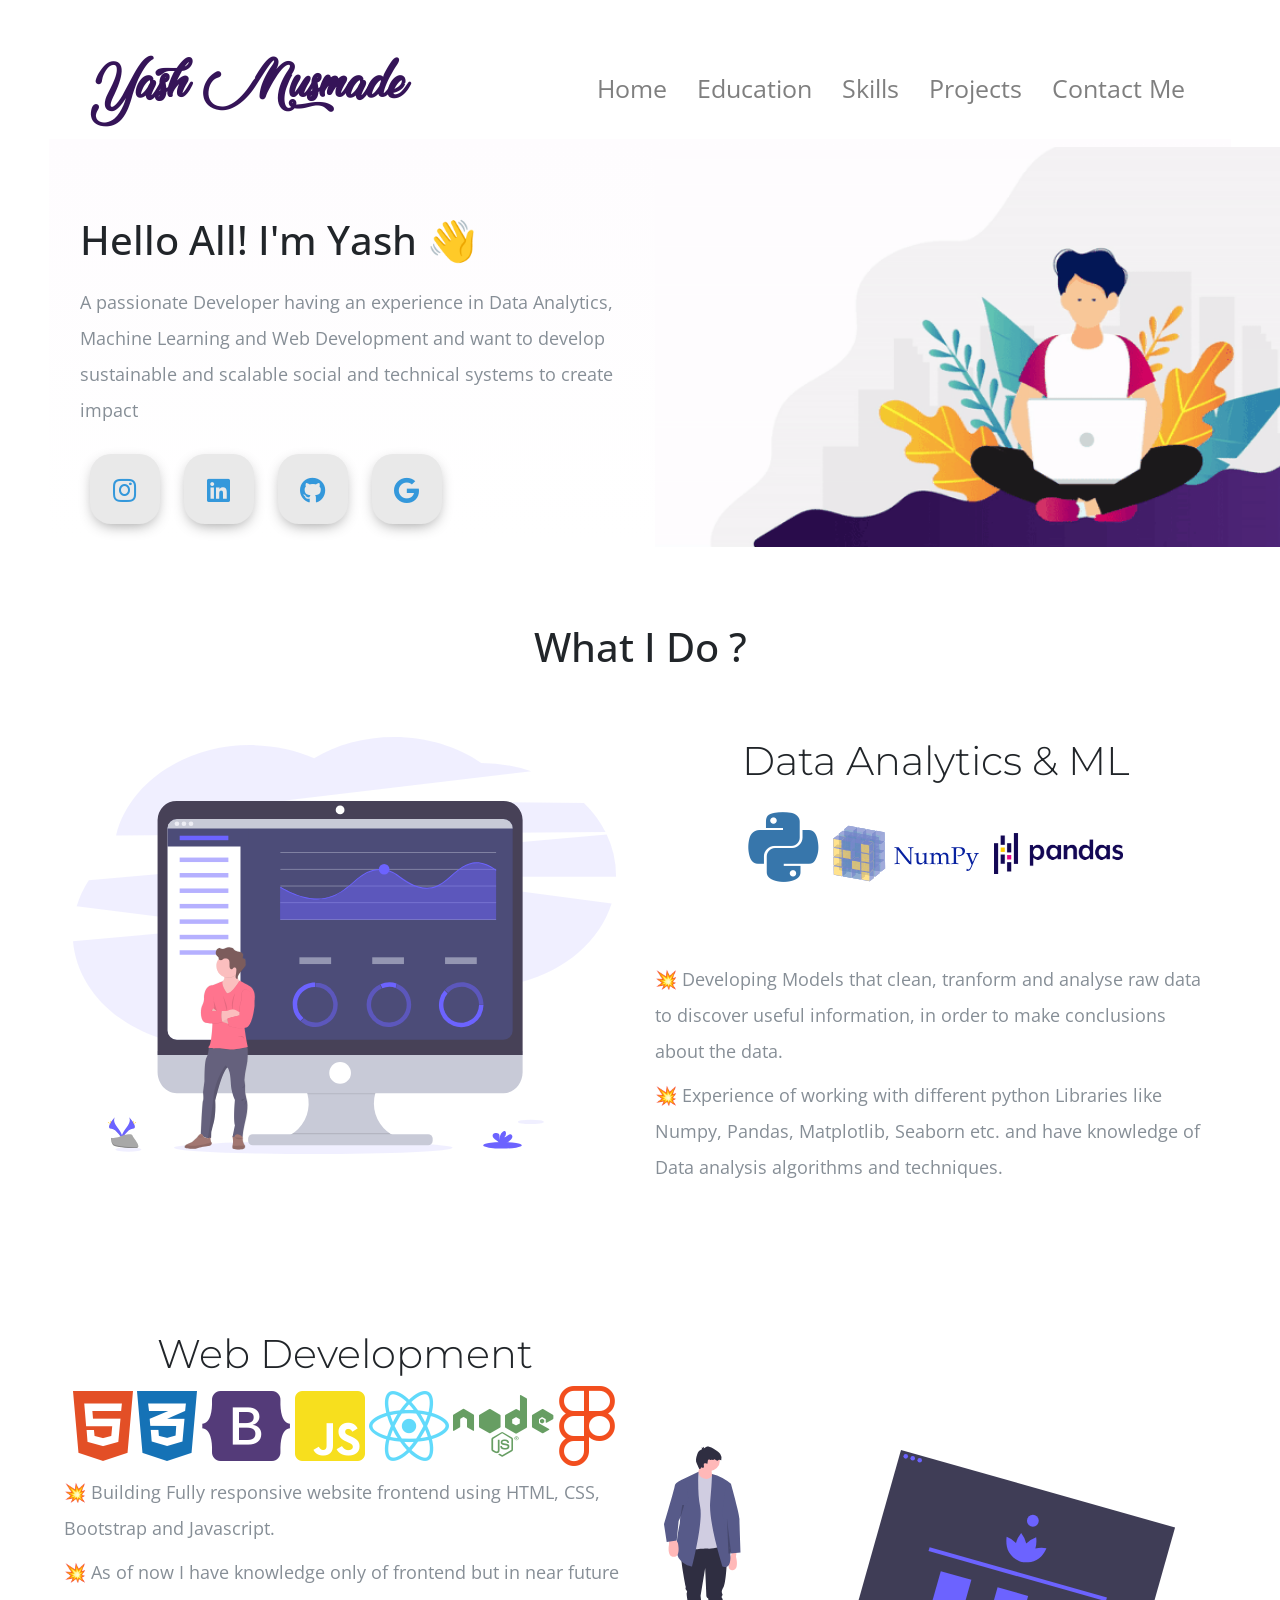
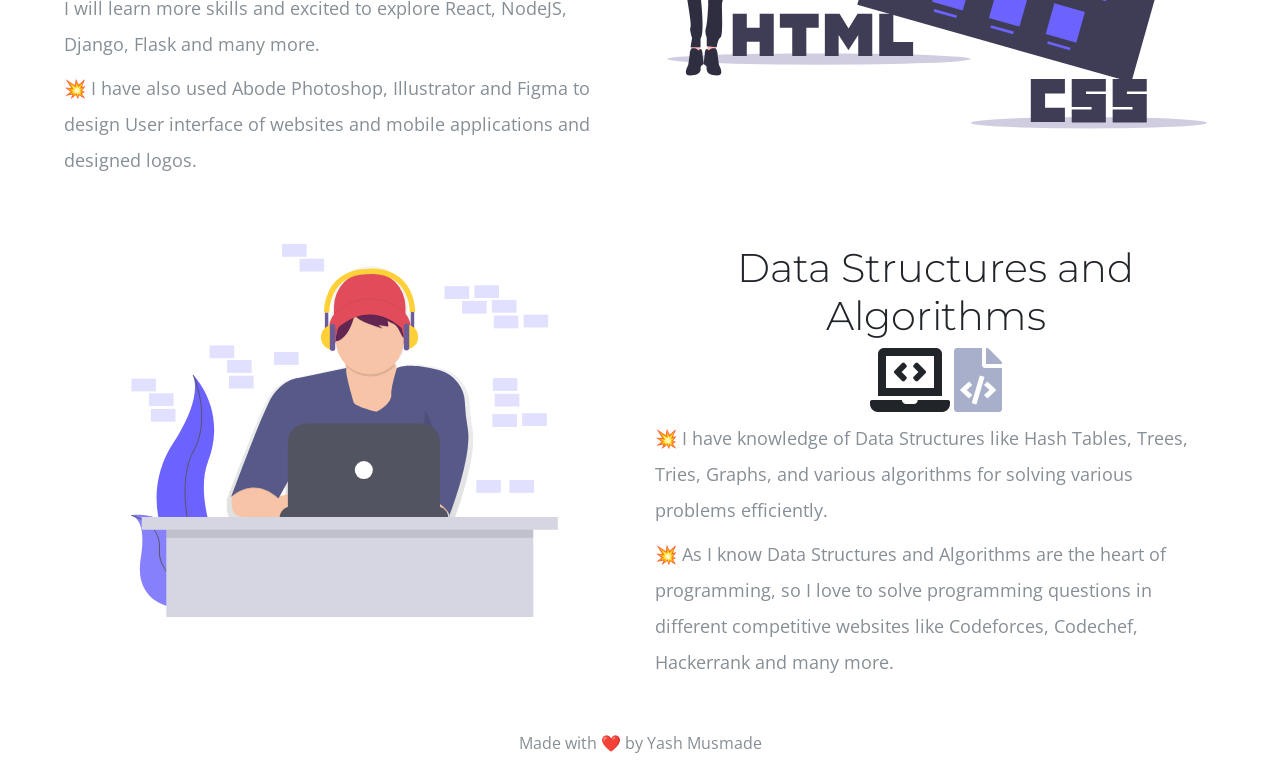
==== index.html @ be8a33c7 "Yash Musmade Updated Portfolio" ====
<!DOCTYPE html>
<html lang="en" dir="ltr">

<head>
  <meta charset="utf-8">
  <meta name="viewport" content="width=device-width,initial-scale=1">
  <title>Yash's Portfolio</title>
  <link rel="icon" href="Image/engineer.ico">
  <link rel="stylesheet" href="https://stackpath.bootstrapcdn.com/bootstrap/4.5.0/css/bootstrap.min.css" integrity="sha384-9aIt2nRpC12Uk9gS9baDl411NQApFmC26EwAOH8WgZl5MYYxFfc+NcPb1dKGj7Sk" crossorigin="anonymous">
  <link rel="stylesheet" href="style.css">
  
  <link href="https://fonts.googleapis.com/css2?family=Arizonia&family=Montserrat:wght@400;800&display=swap" rel="stylesheet">
  <link href="https://fonts.googleapis.com/css2?family=Open+Sans:wght@700&display=swap" rel="stylesheet">
  <link rel="stylesheet" href="https://use.fontawesome.com/releases/v5.4.1/css/all.css" />
  <link rel="stylesheet" href="https://cdnjs.cloudflare.com/ajax/libs/font-awesome/5.13.1/css/all.min.css">
  <script src="https://code.jquery.com/jquery-3.5.1.slim.min.js" integrity="sha384-DfXdz2htPH0lsSSs5nCTpuj/zy4C+OGpamoFVy38MVBnE+IbbVYUew+OrCXaRkfj" crossorigin="anonymous"></script>
  <script src="https://cdn.jsdelivr.net/npm/popper.js@1.16.0/dist/umd/popper.min.js" integrity="sha384-Q6E9RHvbIyZFJoft+2mJbHaEWldlvI9IOYy5n3zV9zzTtmI3UksdQRVvoxMfooAo" crossorigin="anonymous"></script>
  <script src="https://stackpath.bootstrapcdn.com/bootstrap/4.5.0/js/bootstrap.min.js" integrity="sha384-OgVRvuATP1z7JjHLkuOU7Xw704+h835Lr+6QL9UvYjZE3Ipu6Tp75j7Bh/kR0JKI" crossorigin="anonymous"></script>
</head>
<body class="container-fluid body_section">
        <header>
              <nav class="navbar navbar-expand-lg navbar-light ">
                <a class="navbar-brand brand-name" href="#">Yash Musmade</a>
                <button class="navbar-toggler" type="button" data-toggle="collapse" data-target="#navbarSupportedContent" aria-controls="navbarSupportedContent" aria-expanded="false" aria-label="Toggle navigation">
                  <span class="navbar-toggler-icon"></span>
                </button>
        
                <div class="collapse navbar-collapse" id="navbarSupportedContent">
                  <ul class="navbar-nav ml-auto">
                    <li class="nav-item">
                      <a class="nav-link headerachor" href="index.html">Home</a>
                    </li>
                    <li class="nav-item">
                      <a class="nav-link headerachor" href="Education.html">Education</a>
                    </li>
                    <li class="nav-item">
                      <a class="nav-link headerachor" href="skill.html">Skills</a>
                    </li>
                    <li class="nav-item">
                      <a class="nav-link headerachor" href="Project.html">Projects</a>
                    </li>
                    <li class="nav-item">
                      <a class="nav-link headerachor" href="contact.html">Contact Me</a>
                    </li>
                  </ul>
              </nav>
          </header>

          <section id = "Home">
              <div class="row column1">
                <div class="col-lg-6 col-md-6 first-image">
                    <img class = "boyimage" src="Image/20200630_162659.gif" alt="">
                </div>  
                  <div class="col-lg-6 section-1">
                      <h1 class = "Hello">Hello All! I'm Yash <span class="wave">👋</span></h1>
                      <p>A passionate Developer having an experience in Data Analytics,
                          Machine Learning and Web Development and want to develop sustainable and 
                          scalable social and technical systems to create impact</p>
                          <div class=social_media_icon>
                            <a class="btn" href="https://www.instagram.com/yash_musmade_patil/" target=_blank>
                              <i class="fab fa-instagram"></i>
                            </a>
                            <a class="btn" href="https://www.linkedin.com/in/yash-musmade-8310b71b9/" target=_blank>
                              <i class="fab fa-linkedin" aria-hidden="true"></i>
                            </a>
                            <a class="btn" href="https://github.com/Yash2565" target=_blank>
                              <i class="fab fa-github"></i>
                            </a>
                            <a class="btn" href="mailto:yashmusmade64@gmail.com" target=_blank>
                              <i class="fab fa-google"></i>
                            </a>
                          </div>
                  </div>
                  <div class="Image-boy col-lg-6"><img class="boy" src="Image/Boy-image.png" alt=""></div>
              </div>
          </section>


          <section id=Whatido>
            <h1>What I Do ?</h1>
              <div class = "row feature-1">
                  <div class="col-lg-6 col-md-6 Feature-first-image ">
                    <img class = "Feature-svg-image" src="Image/Data_Analysis.svg" alt="">
                  </div>
                  <div class="col-lg-6 col-md-6">
                    <h1 class= "Feature-Heading" >Data Analytics & ML</h1>
                    <ul class = "dev-icon">
                      <li><i class="fab fa-python fa-5x" style="color:#3776ab"></i></li>
                      <li><img class="numpy" src="Image/numpy-ar21.svg" alt=""></li>
                      <li><img class = "pandas" src="Image/kindpng_5747046.png" alt=""></li>
                    </ul>
                    <div class = "Data-Analytic">
                      <p class ="Features-paragraph">
                         💥 Developing Models that clean, tranform and analyse raw data to discover useful information,
                         in order to make conclusions about the data.</p>
                      <p  class ="Features-paragraph">
                         💥 Experience of working with different python Libraries like Numpy, Pandas, Matplotlib, Seaborn etc. and have knowledge of
                        Data analysis algorithms and techniques.</p>
                    </div>
                </div>
              </div>
              <div class="row feature-2">
                <div class="col-lg-6 col-md-6 feature-web">
                  <h1 class="Feature-Heading">Web Development</h1>
                  <ul class = "dev-icon">
                    <li><i class="fab fa-html5 fa-5x" style="color:#e34f26"></i></li>
                    <li><i class="fab fa-css3-alt fa-5x" style="color:#1572b6"></i></li>
                    <li><i class="fab fa-bootstrap fa-5x" style="color:#543b79"></i></li>
                    <li><i class="fab fa-js-square fa-5x" style="color:#f7df1e"></i></li>
                    <li><i class="fab fa-react fa-5x" style="color:#61dafb"></i></li>
                    <li><i class="fab fa-node fa-5x" style="color:#679e63"></i></li>
                    <li><i class="fab fa-figma fa-5x" style="color:#f24e1e"></i></li>
                
                  </ul>
                  <div class = "Data-Analytic">
                    <p class ="Features-paragraph">
                       💥 Building Fully responsive website frontend using HTML, CSS, Bootstrap and Javascript.</p>
                    <p  class ="Features-paragraph">
                       💥 As of now I have knowledge only of frontend but in near future I will learn more skills and excited to explore React, NodeJS, Django, Flask and many more.</p>
                      <p  class ="Features-paragraph">
                       💥 I have also used Abode Photoshop, Illustrator and Figma to design User interface of websites and mobile applications and designed logos.</p>
                      </div>
                </div>
                <div class="col-lg-6 col-md-6 Feature-second-image ">
                  <img class = "Feature-svg-image" src="Image/website.svg" alt="">
                </div>
              </div>
              <div class="row feature-3">
                <div class = "col-lg-6 col-md-6 Feature-third-image">
                    <img class = "Feature-svg-image-3" src="Image/Coding.svg" alt="">
                  </div>
                  <div class="col-lg-6 col-md-6 feature-coding">
                    <h1 class="Feature-Heading">Data Structures and Algorithms</h1>
                    <ul class = "dev-icon">
                     <li></li>
                     <li><i class="fas fa-laptop-code fa-4x"></i></li>
                     
                     <li><i class="fas fa-file-code fa-4x" style="color: #a8afcb;"></i></li>
                    </ul>
                    <div class = "Data-Analytic">
                      <p class ="Features-paragraph">
                         💥 I have knowledge of Data Structures like Hash Tables, Trees, Tries, Graphs, and various algorithms for solving various problems efficiently.</p>
                      <p  class ="Features-paragraph">
                         💥 As I know Data Structures and Algorithms are the heart of programming, so I love to solve programming questions in different competitive websites like Codeforces, Codechef, Hackerrank and many more.</p>
                        </div>
                  </div>
              </div>
               
        
          </section>
    <footer class=footer>Made with ❤️ by Yash Musmade</footer>
</body>
</html>
---- style.css ----
body{
    font-family: 'Open Sans', sans-serif;
    margin: 0;
  }
.body_section{
    padding : 3% 5% 1%;
}

p{
  font-size: 18px;
}

  a{
    text-decoration: none;
  }

  @font-face{
    font-family: "Lovely Home";
    src:local('Lovely Home'), 
    url("Image/LovelyHome-9aBZ.ttf") format('truetype');

  }

.brand-name ,.navbar-light .navbar-brand{
      /* font-family: "Brush Script MT"; */
      /* margin-bottom: 3px; */
      font-family: "Lovely Home";
      font-size: 50px;
      font-weight: bold;
      color: #351458;
  }



  .headerachor {
    color: black;
    margin: 0 7px 0 7px;
    font-size: 25px;
  }

  .headerachor:hover {
    background-color: #f1f1f1;
  }

  /* Section 1 */
   .column1{
       background-image: linear-gradient(#fefcfe,#ffffff);
       padding : 8px 16px;
   }

  .section-1{
    margin-top: 6%;
    text-align: left;
    position: relative;
}
span.wave {
  animation-name: wave-animation;
  animation-duration: 2.5s;
  animation-iteration-count: infinite;
  transform-origin: 70% 70%;
  display: inline-block;
}

@keyframes wave-animation {
    0% { transform: rotate(  0.0deg) }
   10% { transform: rotate(-10.0deg) }
   20% { transform: rotate( 12.0deg) }
   30% { transform: rotate(-10.0deg) }
   40% { transform: rotate(  9.0deg) }
   50% { transform: rotate(  0.0deg) }
  100% { transform: rotate(  0.0deg) }
}

.first-image{
    position: absolute;
    right:0;
}
.boyimage{
  height: 400px;
}

@media only screen and (max-width : 1183px){
  .first-image{
    right:160px;
  }

}
.boy{
  width: 100%;
  height: 100%;
  animation: bounce 1.2s;
  animation-direction: alternate;
  animation-iteration-count: infinite;
}

@keyframes bounce{
  from{
      transform: translate3d(0,0,0);
  }
  to{
      transform: translate3d(0,20px,0);
  }
}

.Image-boy{
  text-align: center;
  align-items: center;
}

@media only screen and (min-width:951px){
  .Image-boy{
    display:none;
  }
}
  .Hello{
      margin-bottom: 20px;
  }
  p{
      line-height: 2;
      color: #868e96;
  }


  .btn {
    display: inline-block;
    width: 4.37rem;
    height: 4.37rem;
    background: #e9e9e9;
    padding: 0px 0px;
    margin: 10px;
    border-radius: 30%;
    box-shadow: 0 5px 15px -5px #00000070;
    color: #3498db;
    overflow: hidden;
    position: relative;
  }

  .btn i {
    line-height: 70px;
    font-size: 1.625rem;
    transition: 0.2s linear;
  }

  .btn:hover i {
    transform: scale(1.3);
    color: #f1f1f1;
  }

  .btn::before {
    content: "";
    position: absolute;
    width: 120%;
    height: 120%;
    background: #3498db;
    transform: rotate(45deg);
    left: -110%;
    top: 90%;
  }




  .btn:hover::before {
    animation: aaa 0.7s 1;
    top: -10%;
    left: -10%;
  }

  @media only screen and (max-width:470px){
    .btn{
      width: 2.5rem;
      height: 2.5rem;
      margin: 7px;
    }
    .btn i {
      line-height: 40px;
      font-size: 1em;
    }
  }

 #Whatido{
     text-align: center;
     padding-top: 7%;
 }

  /* Section 2 */
  .feature-1{
      padding-top: 5%;
      text-align: center;
      }
  .feature-2{
    padding-top: 5%;
    text-align: center;
}
  .feature-3{
  padding-top: 5%;
  padding-bottom: 20px;
  text-align: center;
  }

  .Feature-Heading{
      font-family: "Montserrat";
      font-weight: 300;
  }

  .Feature-first-image{
      padding : 0 2% 10%;
  }

  .Feature-second-image{
      padding : 5% 2% 0;
  }





  .Feature-svg-image{
      width: 100%;
      height:100%;
  }
  .Feature-svg-image-3{
    width: 84%;
    height: 84%;
  }




  .dev-icon{
      list-style: none;
      display: inline;
      padding: 0%;
  }


  .numpy{
    max-width: 100%;
    width : 30%;
    height: 30%;
    padding-bottom: 7%;
  }

  .pandas{
    max-width: 100%;
    max-height: 100%;
    width : 23%;
    height: 15%;
    padding-bottom: 7%;
    padding-left :0;
  }

  li{
    display: inline;
  }

  .Data-Analytic{
      text-align: left;
  }

  .Features-paragraph{
      margin-top : 8px;
      margin-bottom: 8px;
  }

  @media only screen and (max-width : 764px){
    .feature-2{
      display: flex;
      flex-direction: column;
    }
    .feature-web{
      order:2;
    }
      
      .brand-name ,.navbar-light .navbar-brand{
      /* font-family: "Brush Script MT"; */
      /* margin-bottom: 3px; */
      font-family: "Lovely Home";
      font-size: 40px;
      font-weight: bold;
      color: #351458;
  }
  }
  @media only screen and (max-width : 991px) and (min-width: 951px){
    .section-1{
      margin-top: auto;
      padding-right: 400px;
    }
  }
  @media only screen and (max-width : 950px){

    body,html{
      text-align: center;
      font-size: 16px;
      line-height: normal;
    }
    .Hello{
      margin-bottom: 10px;
    }
    h1{
      font-size: 25px;
    }
    p{
      font-size: 15px;
      line-height: normal;
    }
      .section-1{
          text-align: center;
      }
      .first-image{
          display: none;
      }

      .pandas{
        width: 23%;
        height: 15%;
      }
  }




footer{
  padding-top: 2%;
  color: #868e96;
  text-align: center;
}
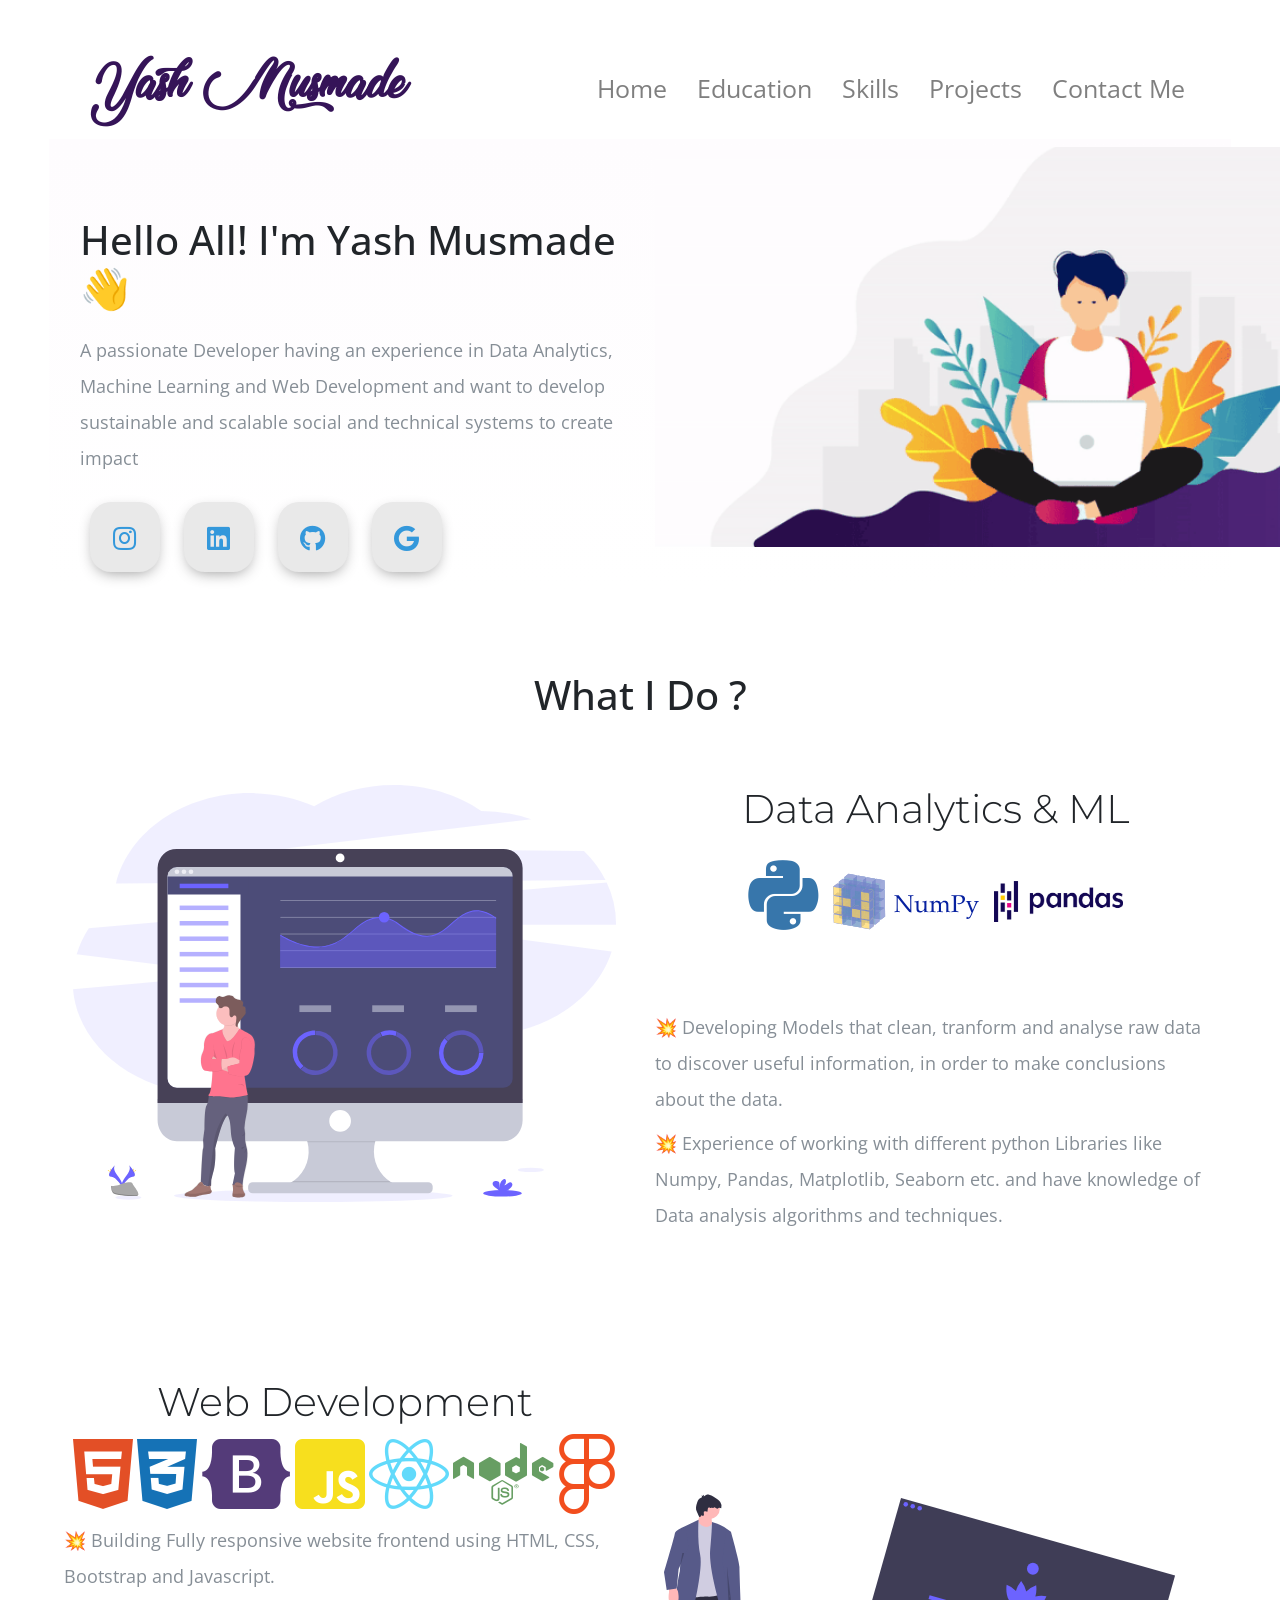
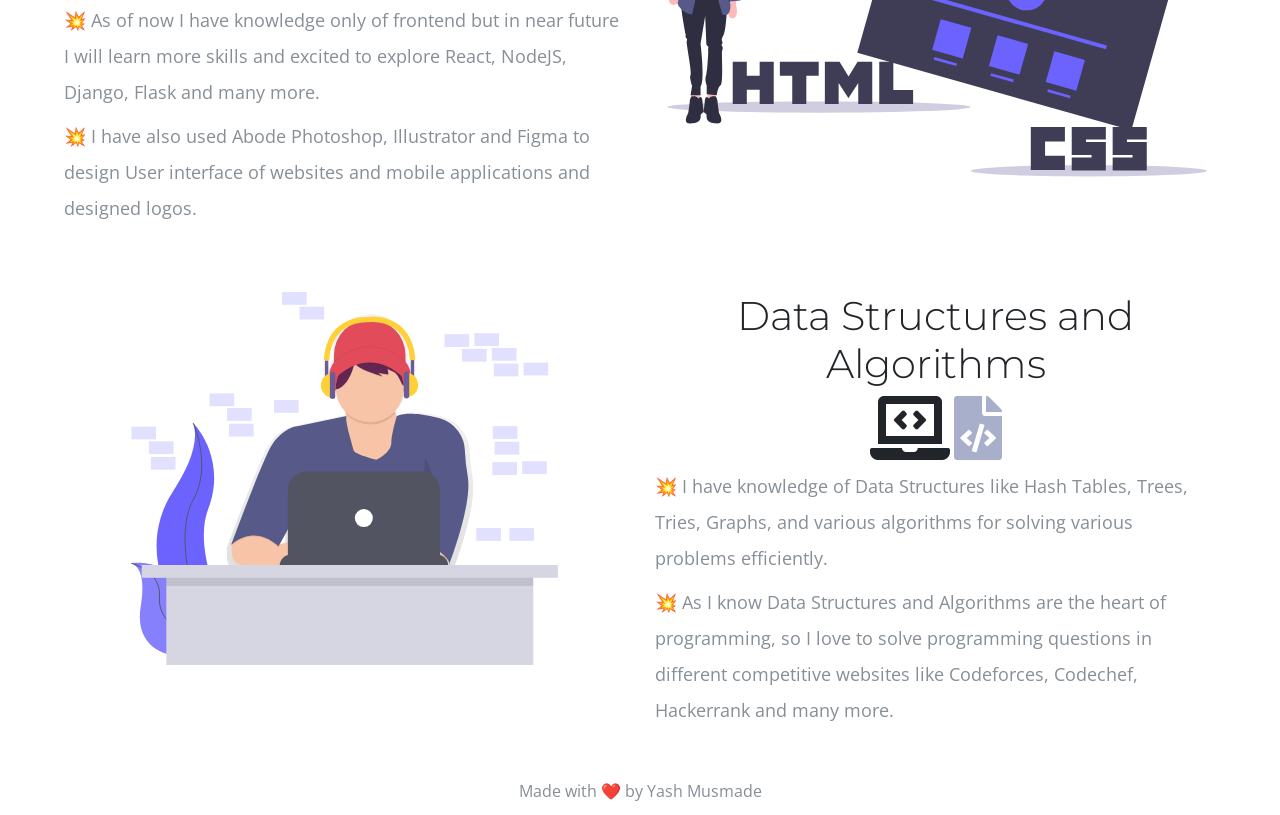
==== commit 024ad78a: "Portfolio Webiste added" ====
--- a/index.html
+++ b/index.html
@@ -52,7 +52,7 @@
                     <img class = "boyimage" src="Image/20200630_162659.gif" alt="">
                 </div>  
                   <div class="col-lg-6 section-1">
-                      <h1 class = "Hello">Hello All! I'm Yash <span class="wave">👋</span></h1>
+                      <h1 class = "Hello">Hello All! I'm Yash Musmade <span class="wave">👋</span></h1>
                       <p>A passionate Developer having an experience in Data Analytics,
                           Machine Learning and Web Development and want to develop sustainable and 
                           scalable social and technical systems to create impact</p>
